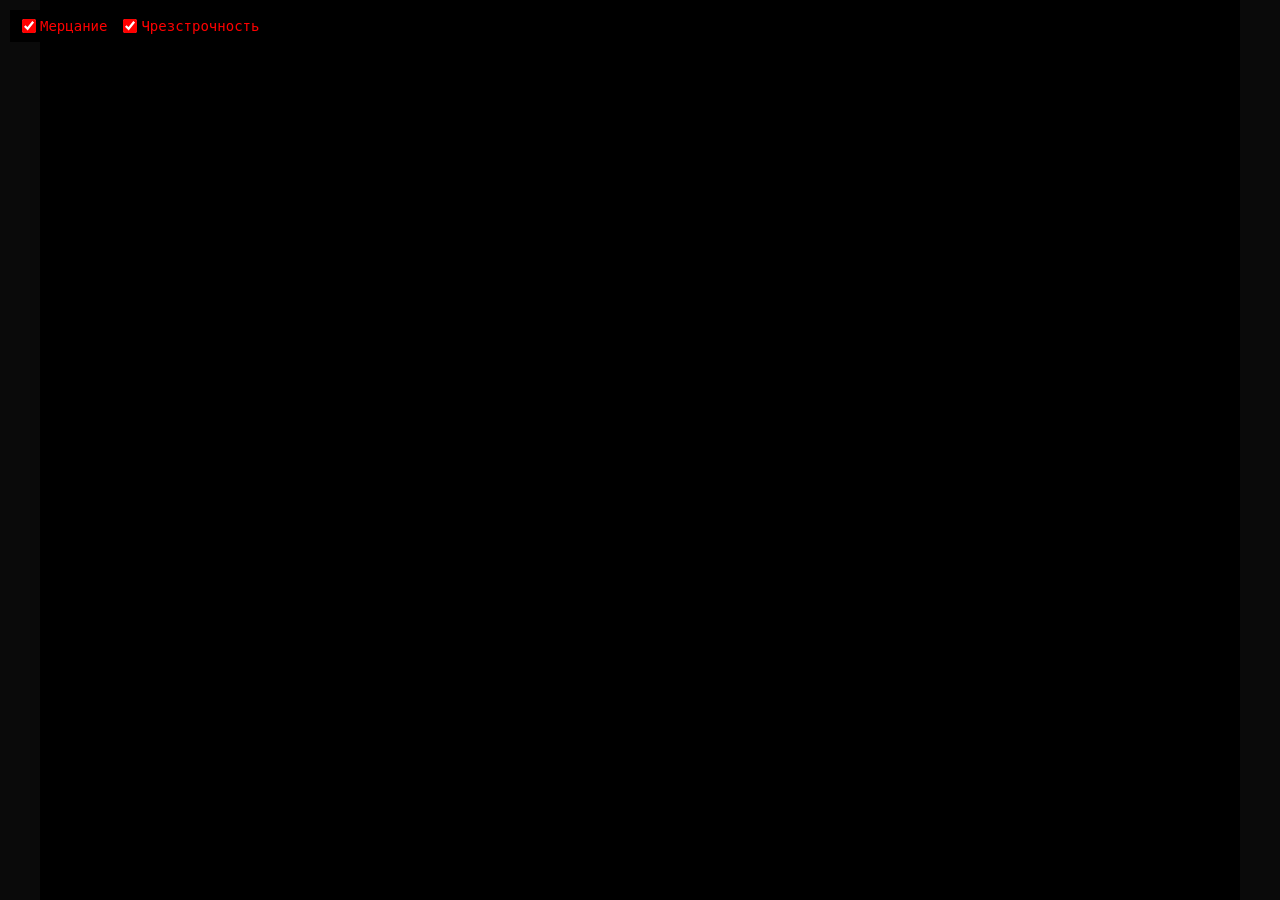
==== web/index.html @ d78c56ab "dosboxx web bundle via js-dos" ====
<!DOCTYPE html>
<html lang="ru">
<head>
    <meta charset="UTF-8">
    <meta name="viewport" content="width=device-width, initial-scale=1.0">
    <title>GS-CARD</title>
    <link rel="stylesheet" href="/js-dos/js-dos.css">
    <script src="/js-dos/js-dos.js"></script>
    <style>
        html, body {
            margin: 0;
            padding: 0;
            height: 100%;
            overflow: hidden;
        }

        body {
            display: flex;
            align-items: center;
            justify-content: center;
            background: #0a0a0a;
        }

        #dos {
            height: 100vh;
            width: auto;
            aspect-ratio: 4 / 3;
            max-width: 100vw;
            overflow: hidden;
            animation: flicker 0.2s infinite alternate;
            z-index: 1;
            background: #000;
            position: relative;
        }

        #dos::after {
            content: "";
            position: absolute;
            top: 0; left: 0;
            width: 100%; height: 100%;
            pointer-events: none;
            z-index: 10;
            background: repeating-linear-gradient(
                0deg,
                rgba(0,0,0,0.15) 0px,
                rgba(0,0,0,0.15) 2px,
                transparent 2px,
                transparent 4px
            );
            box-shadow: inset 0 0 80px rgba(0,0,0,0.7);
        }

        @keyframes flicker {
            0% { opacity: 1; }
            50% { opacity: 0.96; }
            100% { opacity: 1; }
        }

        #dos.no-flicker {
            animation: none;
        }

        #dos.no-scanlines::after {
            background: none;
        }

        .controls {
            position: fixed;
            top: 10px;
            left: 10px;
            z-index: 100;
            background: #000;
            padding: 8px 12px;
            color: red;
            font-family: monospace;
            font-size: 14px;
            display: flex;
            gap: 16px;
            align-items: center;
            user-select: none;
        }

        .controls label {
            display: flex;
            align-items: center;
            gap: 4px;
            cursor: pointer;
        }

        .controls input[type="checkbox"] {
            accent-color: red;
            width: 14px;
            height: 14px;
            margin: 0;
            cursor: pointer;
        }
    </style>
</head>
<body>
    <div id="dos"></div>

    <div class="controls">
        <label>
            <input type="checkbox" id="toggleFlicker" checked>
            <span id="labelFlicker">Мерцание</span>
        </label>
        <label>
            <input type="checkbox" id="toggleScanlines" checked>
            <span id="labelScanlines">Чрезстрочность</span>
        </label>
    </div>

    <script>
        const urlParams = new URLSearchParams(window.location.search);
        let lang = urlParams.get('lang') || 'en';
        if (lang !== 'ru') lang = 'en';

        const bundlePath = `bundles/bundle-${lang}.jsdos`;

        Dos(document.getElementById("dos"), {
            url: bundlePath,
            backend: "dosboxX",
            backendLocked: true,
            autoStart: true,
            kiosk: true,
            imageRendering: "smooth",
        });

        const translations = {
            ru: {
                flicker: "Мерцание",
                scanlines: "Чрезстрочность"
            },
            en: {
                flicker: "Flicker",
                scanlines: "Scanlines"
            }
        };
        const texts = translations[lang] || translations.en;
        document.getElementById('labelFlicker').innerText = texts.flicker;
        document.getElementById('labelScanlines').innerText = texts.scanlines;

        const dosEl = document.getElementById('dos');
        const flickerCheck = document.getElementById('toggleFlicker');
        const scanlinesCheck = document.getElementById('toggleScanlines');

        flickerCheck.addEventListener('change', function() {
            dosEl.classList.toggle('no-flicker', !this.checked);
        });

        scanlinesCheck.addEventListener('change', function() {
            dosEl.classList.toggle('no-scanlines', !this.checked);
        });
    </script>
</body>
</html>
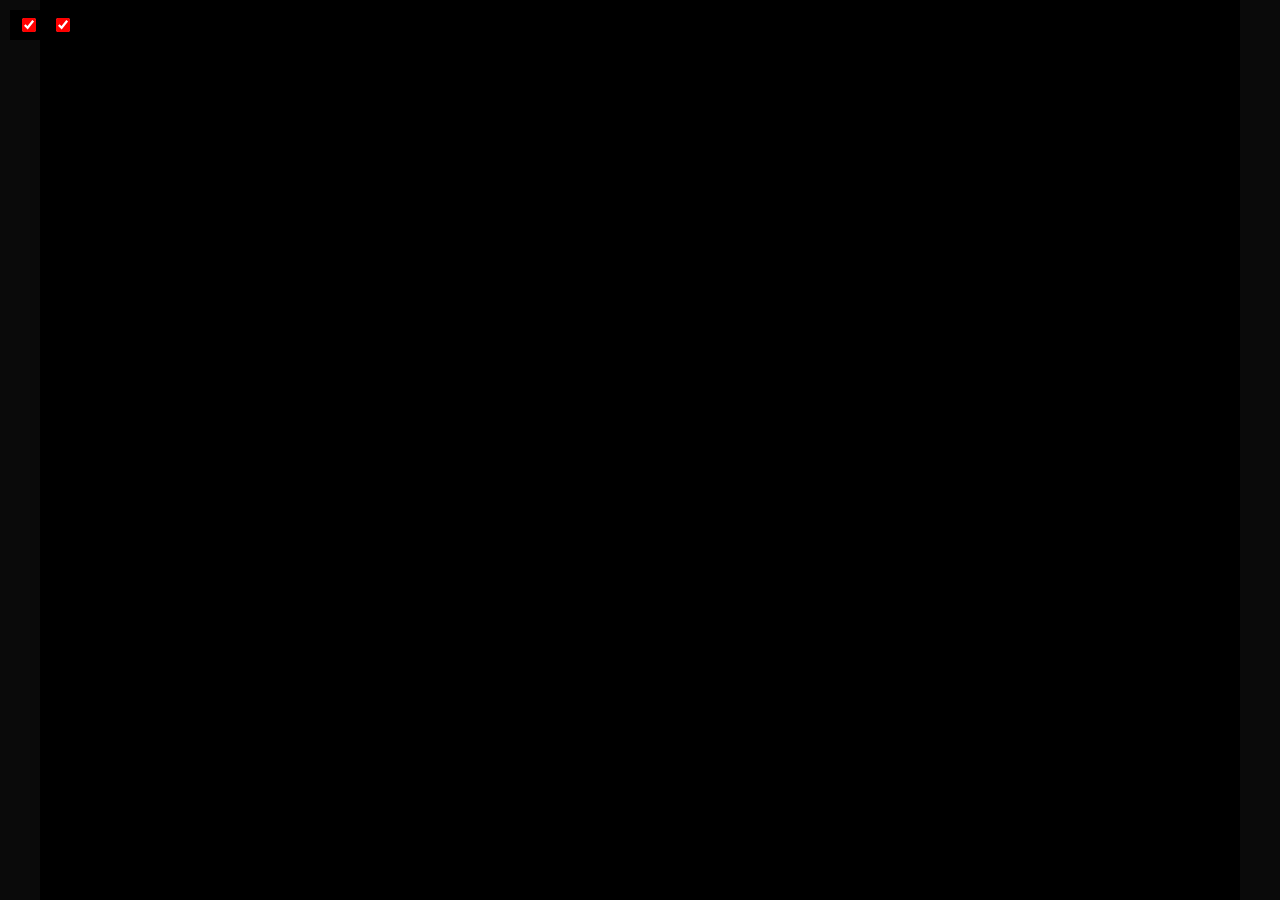
==== commit 8e68a921: "Make file release build (js-dos bundle) for ru/en versions" ====
--- a/web/index.html
+++ b/web/index.html
@@ -102,11 +102,11 @@
     <div class="controls">
         <label>
             <input type="checkbox" id="toggleFlicker" checked>
-            <span id="labelFlicker">Мерцание</span>
+            <span id="labelFlicker"></span>
         </label>
         <label>
             <input type="checkbox" id="toggleScanlines" checked>
-            <span id="labelScanlines">Чрезстрочность</span>
+            <span id="labelScanlines"></span>
         </label>
     </div>
 
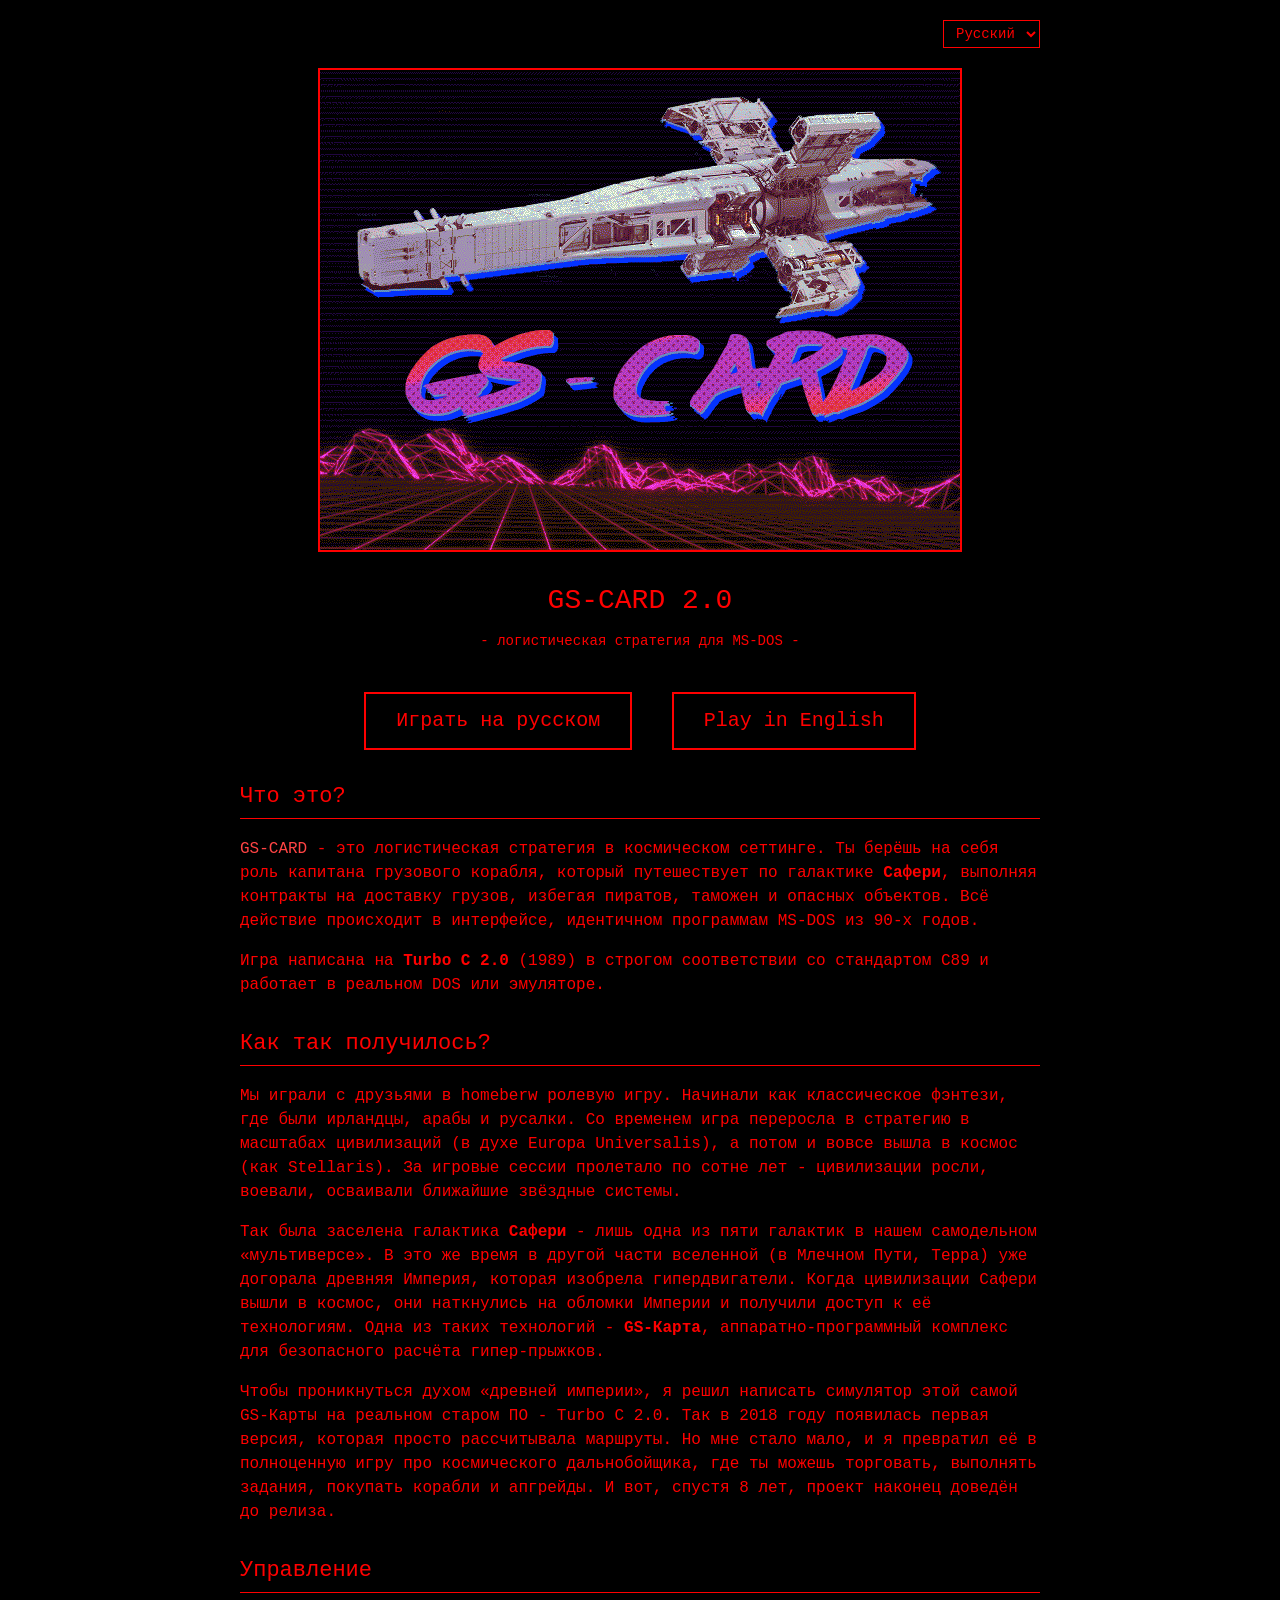
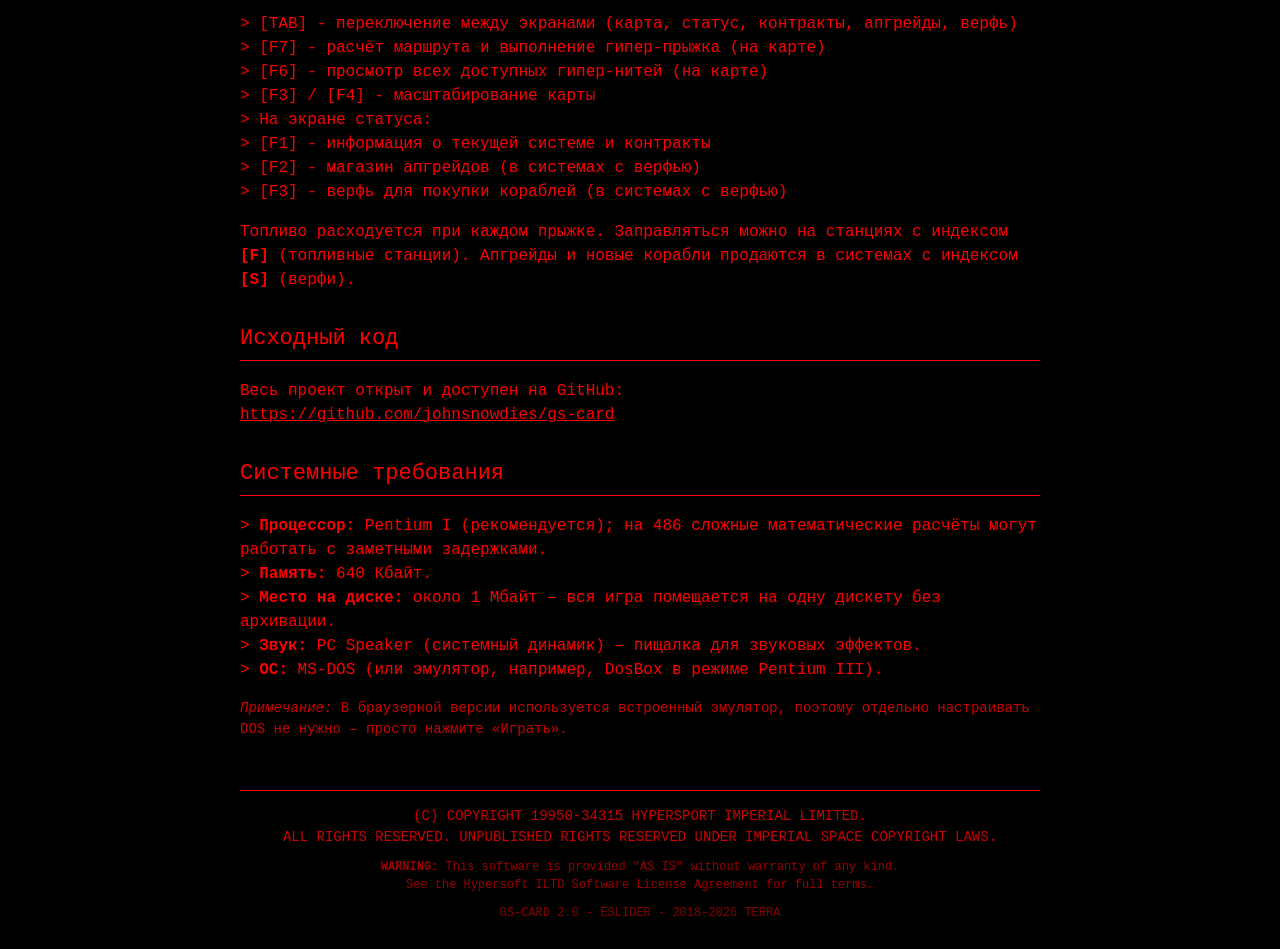
==== commit be07f2e3: "Pre release state, web pages and release managment tools" ====
--- a/web/index.html
+++ b/web/index.html
@@ -3,154 +3,230 @@
 <head>
     <meta charset="UTF-8">
     <meta name="viewport" content="width=device-width, initial-scale=1.0">
-    <title>GS-CARD</title>
-    <link rel="stylesheet" href="/js-dos/js-dos.css">
-    <script src="/js-dos/js-dos.js"></script>
+    <title>GS-CARD 2.0 – Hypersoft ILTD</title>
     <style>
-        html, body {
-            margin: 0;
+        body {
+            background: #000000;
+            color: #FF0000;
+            font-family: 'Fixedsys', 'Courier New', Courier, monospace;
+            font-size: 16px;
+            line-height: 1.5;
+            margin: 20px;
             padding: 0;
-            height: 100%;
-            overflow: hidden;
-        }
-
-        body {
-            display: flex;
-            align-items: center;
-            justify-content: center;
-            background: #0a0a0a;
-        }
-
-        #dos {
-            height: 100vh;
-            width: auto;
-            aspect-ratio: 4 / 3;
-            max-width: 100vw;
-            overflow: hidden;
-            animation: flicker 0.2s infinite alternate;
-            z-index: 1;
-            background: #000;
-            position: relative;
-        }
-
-        #dos::after {
-            content: "";
-            position: absolute;
-            top: 0; left: 0;
-            width: 100%; height: 100%;
-            pointer-events: none;
-            z-index: 10;
-            background: repeating-linear-gradient(
-                0deg,
-                rgba(0,0,0,0.15) 0px,
-                rgba(0,0,0,0.15) 2px,
-                transparent 2px,
-                transparent 4px
-            );
-            box-shadow: inset 0 0 80px rgba(0,0,0,0.7);
-        }
-
-        @keyframes flicker {
-            0% { opacity: 1; }
-            50% { opacity: 0.96; }
-            100% { opacity: 1; }
-        }
-
-        #dos.no-flicker {
-            animation: none;
-        }
-
-        #dos.no-scanlines::after {
-            background: none;
-        }
-
-        .controls {
-            position: fixed;
-            top: 10px;
-            left: 10px;
-            z-index: 100;
-            background: #000;
-            padding: 8px 12px;
-            color: red;
-            font-family: monospace;
+        }
+        a {
+            color: #FF0000;
+            text-decoration: underline;
+        }
+        a:hover {
+            color: #FF6666;
+        }
+        h1, h2, h3 {
+            color: #FF0000;
+            font-weight: normal;
+        }
+        h1 {
+            font-size: 28px;
+            text-align: center;
+            margin-top: 10px;
+        }
+        h2 {
+            font-size: 22px;
+            border-bottom: 1px solid #FF0000;
+            padding-bottom: 5px;
+            margin-top: 30px;
+        }
+        .container {
+            max-width: 800px;
+            margin: 0 auto;
+        }
+        .lang-switch {
+            text-align: right;
+            margin-bottom: 10px;
+        }
+        .lang-switch select {
+            background: #000000;
+            color: #FF0000;
+            border: 1px solid #FF0000;
+            font-family: inherit;
             font-size: 14px;
-            display: flex;
-            gap: 16px;
-            align-items: center;
-            user-select: none;
-        }
-
-        .controls label {
-            display: flex;
-            align-items: center;
-            gap: 4px;
+            padding: 4px 8px;
             cursor: pointer;
         }
-
-        .controls input[type="checkbox"] {
-            accent-color: red;
-            width: 14px;
-            height: 14px;
-            margin: 0;
-            cursor: pointer;
+        .logo {
+            text-align: center;
+            margin: 20px 0;
+        }
+        .logo img {
+            max-width: 100%;
+            height: auto;
+            border: 2px solid #FF0000;
+        }
+        .button-group {
+            text-align: center;
+            margin: 40px 0 20px;
+        }
+        .button-group a {
+            display: inline-block;
+            margin: 0 15px;
+            padding: 12px 30px;
+            border: 2px solid #FF0000;
+            background: #000000;
+            color: #FF0000;
+            font-size: 20px;
+            font-family: inherit;
+            text-decoration: none;
+            transition: background 0.2s, color 0.2s;
+        }
+        .button-group a:hover {
+            background: #FF0000;
+            color: #000000;
+        }
+        .footer {
+            margin-top: 50px;
+            font-size: 14px;
+            text-align: center;
+            border-top: 1px solid #FF0000;
+            padding-top: 15px;
+            color: #CC0000;
+        }
+        .footer .small {
+            font-size: 12px;
+            color: #990000;
+        }
+        hr {
+            border: none;
+            border-top: 1px solid #FF0000;
+            margin: 20px 0;
+        }
+        ul {
+            list-style: none;
+            padding-left: 0;
+        }
+        ul li::before {
+            content: "> ";
+            color: #FF0000;
+        }
+        .highlight {
+            color: #FF4444;
+        }
+        pre {
+            background: #111111;
+            padding: 10px;
+            border: 1px solid #FF0000;
+            overflow: auto;
+            font-family: inherit;
+            color: #FF6666;
         }
     </style>
 </head>
 <body>
-    <div id="dos"></div>
-
-    <div class="controls">
-        <label>
-            <input type="checkbox" id="toggleFlicker" checked>
-            <span id="labelFlicker"></span>
-        </label>
-        <label>
-            <input type="checkbox" id="toggleScanlines" checked>
-            <span id="labelScanlines"></span>
-        </label>
-    </div>
-
-    <script>
-        const urlParams = new URLSearchParams(window.location.search);
-        let lang = urlParams.get('lang') || 'en';
-        if (lang !== 'ru') lang = 'en';
-
-        const bundlePath = `bundles/bundle-${lang}.jsdos`;
-
-        Dos(document.getElementById("dos"), {
-            url: bundlePath,
-            backend: "dosboxX",
-            backendLocked: true,
-            autoStart: true,
-            kiosk: true,
-            imageRendering: "smooth",
-        });
-
-        const translations = {
-            ru: {
-                flicker: "Мерцание",
-                scanlines: "Чрезстрочность"
-            },
-            en: {
-                flicker: "Flicker",
-                scanlines: "Scanlines"
-            }
-        };
-        const texts = translations[lang] || translations.en;
-        document.getElementById('labelFlicker').innerText = texts.flicker;
-        document.getElementById('labelScanlines').innerText = texts.scanlines;
-
-        const dosEl = document.getElementById('dos');
-        const flickerCheck = document.getElementById('toggleFlicker');
-        const scanlinesCheck = document.getElementById('toggleScanlines');
-
-        flickerCheck.addEventListener('change', function() {
-            dosEl.classList.toggle('no-flicker', !this.checked);
-        });
-
-        scanlinesCheck.addEventListener('change', function() {
-            dosEl.classList.toggle('no-scanlines', !this.checked);
-        });
-    </script>
+<div class="container">
+
+    <!-- Переключатель языка -->
+    <div class="lang-switch">
+        <select onchange="window.location.href=this.value;">
+            <option value="index.html" selected>Русский</option>
+            <option value="en.html">English</option>
+        </select>
+    </div>
+
+    <!-- Логотип -->
+    <div class="logo">
+        <img src="logo.png" alt="GS-CARD Logo">
+    </div>
+
+    <!-- Заголовок -->
+    <h1>GS-CARD 2.0</h1>
+    <p style="text-align:center; font-size:14px; margin-top:-10px;">- логистическая стратегия для MS-DOS -</p>
+
+        <!-- Кнопки для игры -->
+    <div class="button-group">
+        <a href="/wrapper/?lang=ru">Играть на русском</a>
+        <a href="/wrapper/?lang=en">Play in English</a>
+    </div>
+
+    <!-- Основной текст -->
+    <h2>Что это?</h2>
+    <p>
+        <span class="highlight">GS-CARD</span> - это логистическая стратегия в космическом сеттинге.
+        Ты берёшь на себя роль капитана грузового корабля, который путешествует по галактике <strong>Сафери</strong>,
+        выполняя контракты на доставку грузов, избегая пиратов, таможен и опасных объектов.
+        Всё действие происходит в интерфейсе, идентичном программам MS-DOS из 90-х годов.
+    </p>
+    <p>
+        Игра написана на <strong>Turbo C 2.0</strong> (1989) в строгом соответствии со стандартом C89 и работает в реальном DOS или эмуляторе.
+    </p>
+
+    <h2>Как так получилось?</h2>
+    <p>
+        Мы играли с друзьями в homeberw ролевую игру. Начинали как классическое фэнтези, где были ирландцы, арабы и русалки.
+        Со временем игра переросла в стратегию в масштабах цивилизаций (в духе Europa Universalis), а потом и вовсе вышла в космос (как Stellaris).
+        За игровые сессии пролетало по сотне лет - цивилизации росли, воевали, осваивали ближайшие звёздные системы.
+    </p>
+    <p>
+        Так была заселена галактика <strong>Сафери</strong> - лишь одна из пяти галактик в нашем самодельном «мультиверсе».
+        В это же время в другой части вселенной (в Млечном Пути, Терра) уже догорала древняя Империя, которая изобрела гипердвигатели.
+        Когда цивилизации Сафери вышли в космос, они наткнулись на обломки Империи и получили доступ к её технологиям.
+        Одна из таких технологий - <strong>GS-Карта</strong>, аппаратно-программный комплекс для безопасного расчёта гипер-прыжков.
+    </p>
+    <p>
+        Чтобы проникнуться духом «древней империи», я решил написать симулятор этой самой GS-Карты на реальном старом ПО - Turbo C 2.0.
+        Так в 2018 году появилась первая версия, которая просто рассчитывала маршруты.
+        Но мне стало мало, и я превратил её в полноценную игру про космического дальнобойщика, где ты можешь торговать, выполнять задания, покупать корабли и апгрейды.
+        И вот, спустя 8 лет, проект наконец доведён до релиза.
+    </p>
+
+    <h2>Управление</h2>
+    <ul>
+        <li><kbd>[TAB]</kbd> - переключение между экранами (карта, статус, контракты, апгрейды, верфь)</li>
+        <li><kbd>[F7]</kbd> - расчёт маршрута и выполнение гипер-прыжка (на карте)</li>
+        <li><kbd>[F6]</kbd> - просмотр всех доступных гипер-нитей (на карте)</li>
+        <li><kbd>[F3]</kbd> / <kbd>[F4]</kbd> - масштабирование карты</li>
+        <li>На экране статуса:</li>
+        <li><kbd>[F1]</kbd> - информация о текущей системе и контракты </li>
+        <li><kbd>[F2]</kbd> - магазин апгрейдов (в системах с верфью)</li>
+        <li><kbd>[F3]</kbd> - верфь для покупки кораблей (в системах с верфью)</li>
+    </ul>
+    <p>
+        Топливо расходуется при каждом прыжке. Заправляться можно на станциях с индексом <strong>[F]</strong> (топливные станции).
+        Апгрейды и новые корабли продаются в системах с индексом <strong>[S]</strong> (верфи).
+    </p>
+
+    <h2>Исходный код</h2>
+    <p>
+        Весь проект открыт и доступен на GitHub:<br>
+        <a href="https://github.com/johnsnowdies/gs-card" target="_blank">https://github.com/johnsnowdies/gs-card</a>
+    </p>
+
+        <h2>Системные требования</h2>
+    <ul>
+        <li><strong>Процессор:</strong> Pentium I (рекомендуется); на 486 сложные математические расчёты могут работать с заметными задержками.</li>
+        <li><strong>Память:</strong> 640 Кбайт.</li>
+        <li><strong>Место на диске:</strong> около 1 Мбайт – вся игра помещается на одну дискету без архивации.</li>
+        <li><strong>Звук:</strong> PC Speaker (системный динамик) – пищалка для звуковых эффектов.</li>
+        <li><strong>ОС:</strong> MS-DOS (или эмулятор, например, DosBox в режиме Pentium III).</li>
+    </ul>
+    <p style="font-size:14px; color:#CC0000;">
+        <em>Примечание:</em> В браузерной версии используется встроенный эмулятор, поэтому отдельно настраивать DOS не нужно – просто нажмите «Играть».
+    </p>
+
+
+    <!-- Копирайт Hypersoft ILTD (стилизация под заголовки из .h) -->
+    <div class="footer">
+        <div>
+            (C) COPYRIGHT 19950-34315 HYPERSPORT IMPERIAL LIMITED.<br>
+            ALL RIGHTS RESERVED. UNPUBLISHED RIGHTS RESERVED UNDER IMPERIAL SPACE COPYRIGHT LAWS.
+        </div>
+        <div class="small" style="margin-top:10px;">
+            <strong>WARNING:</strong> This software is provided "AS IS" without warranty of any kind.<br>
+            See the Hypersoft ILTD Software License Agreement for full terms.
+        </div>
+        <div class="small" style="margin-top:10px; color:#880000;">
+            GS-CARD 2.0 - ESLIDER - 2018–2026 TERRA
+        </div>
+    </div>
+
+</div>
 </body>
 </html>
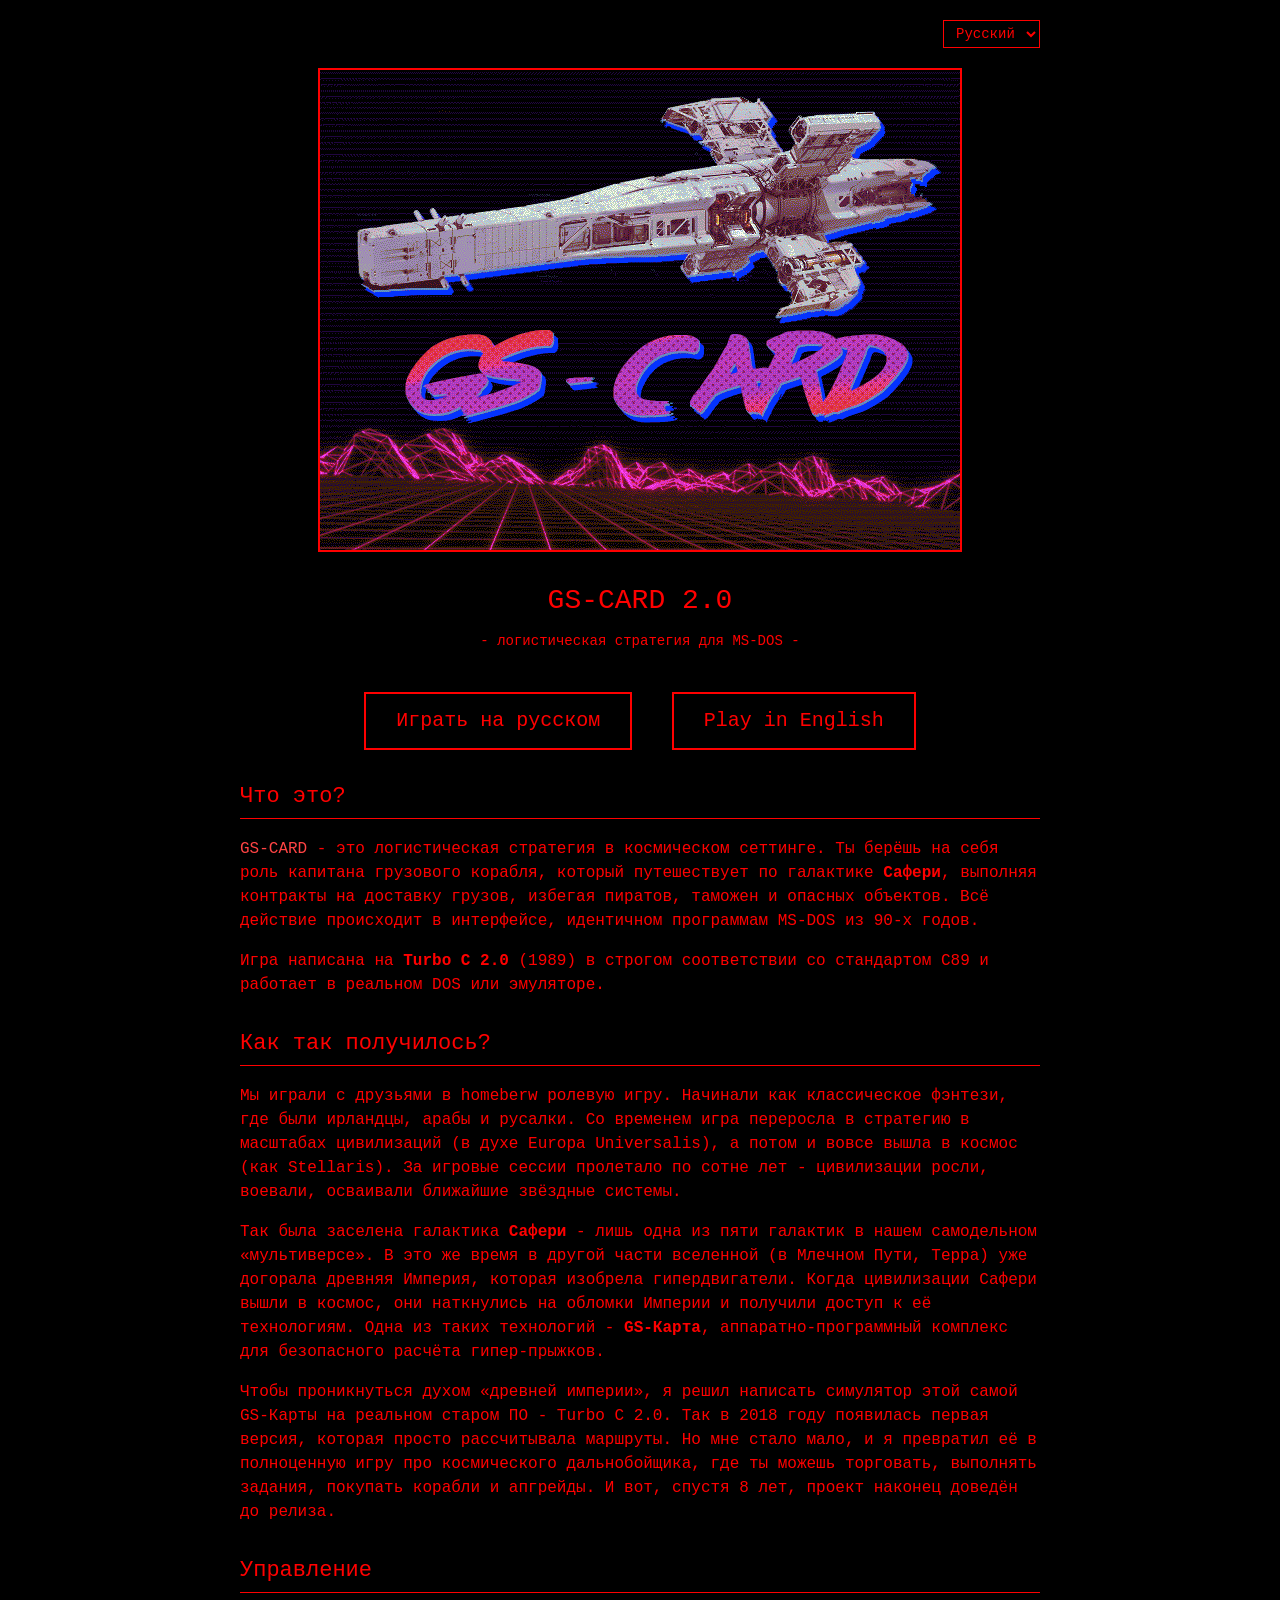
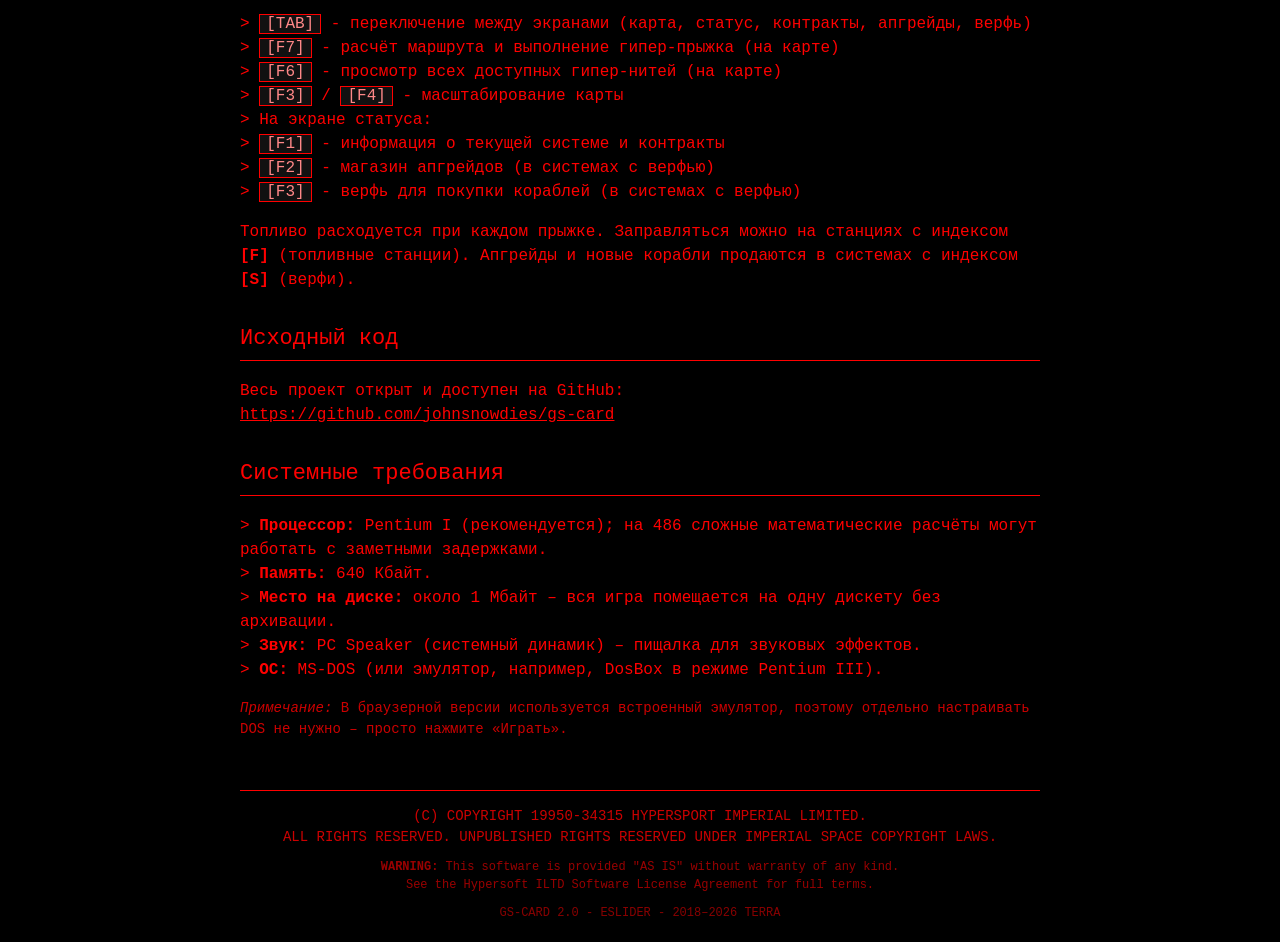
==== commit a9e3a142: "web ru index.html updated" ====
--- a/web/index.html
+++ b/web/index.html
@@ -5,7 +5,7 @@
     <meta name="viewport" content="width=device-width, initial-scale=1.0">
     <title>GS-CARD 2.0 – Hypersoft ILTD</title>
     <style>
-        body {
+             body {
             background: #000000;
             color: #FF0000;
             font-family: 'Fixedsys', 'Courier New', Courier, monospace;
@@ -117,6 +117,13 @@
             overflow: auto;
             font-family: inherit;
             color: #FF6666;
+        }
+        kbd {
+            border: 1px solid #FF0000;
+            padding: 0 6px;
+            font-family: inherit;
+            background: #111111;
+            color: #FF8888;
         }
     </style>
 </head>
